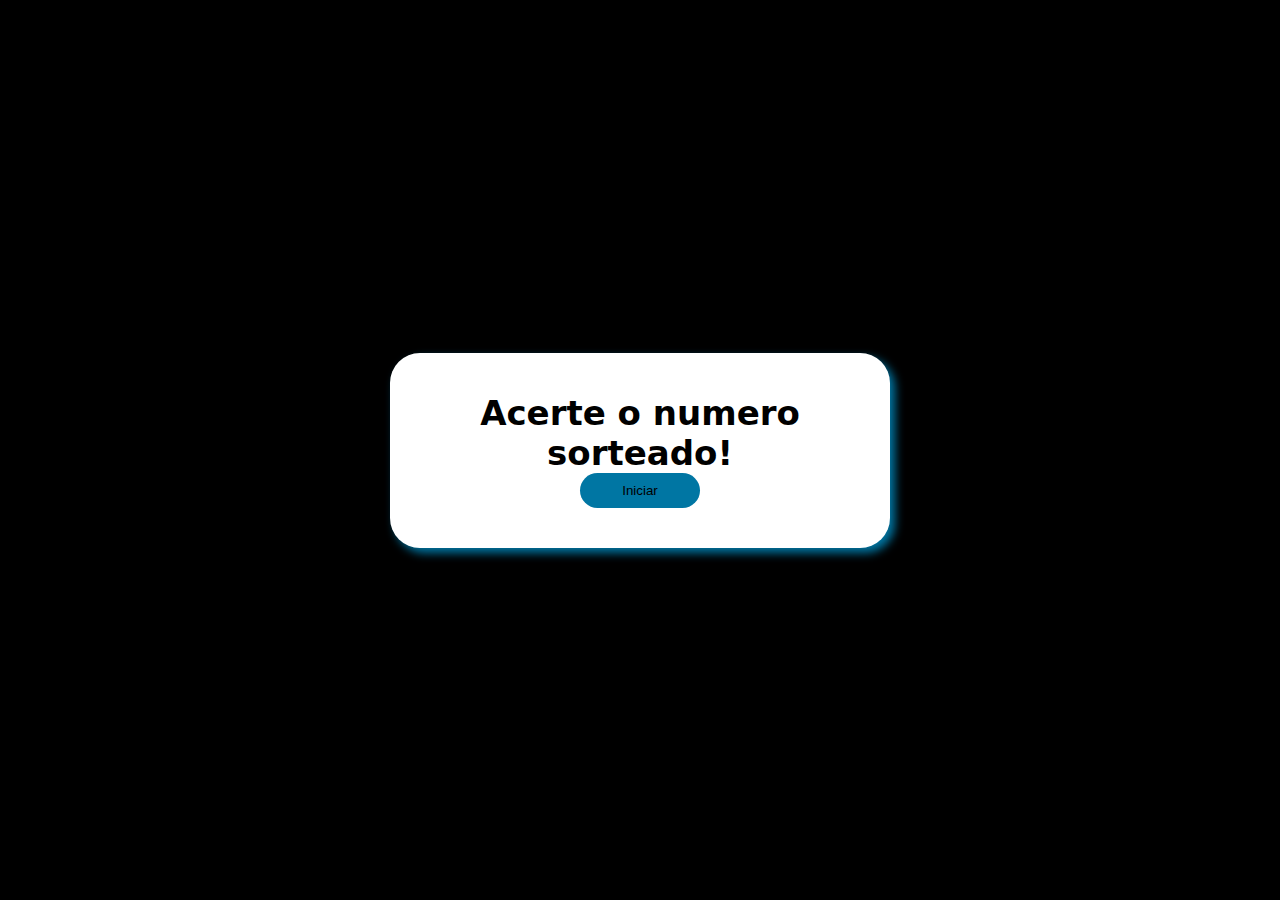
==== numberRandom/index.html @ 5628c035 "criando o button para exibir o numero sorteado" ====
<!DOCTYPE html>
<html lang="pt-BR">
<head>
    <meta charset="UTF-8">
    <meta name="viewport" content="width=device-width, initial-scale=1.0">
    <title>Random</title>
    <link rel="stylesheet" href="./assets/css/style.css">
</head>
<body>
    <div class="alignment">
    <div class="result">
        <h1>Acerte o numero sorteado!</h1>
        <button type="submit" onclick="numberRandom ()">Iniciar</button>
        <h2 id="number-drawn"></h2>
    </div>
    </div>

    <script src="./assets/js/main.js"></script>
</body>
</html>
---- numberRandom/assets/css/style.css ----
*{
    margin: 0;
    padding: 0;
    box-sizing: border-box;
}

body{
    background-color: black;
}

.alignment{
    display: flex;
    justify-content: center;
    align-items: center;
    width: 100vw;
    height: 100vh;
}
.result{
    background-color: white;
    width: 60%;
    max-width: 500px;
    text-align: center;
    padding: 40px;
    border-radius: 30px;
    font-size: 17px;
    font-weight: bold;
    font-family: system-ui, -apple-system, BlinkMacSystemFont, 'Segoe UI', Roboto, Oxygen, Ubuntu, Cantarell, 'Open Sans', 'Helvetica Neue', sans-serif;
    box-shadow: 5px 5px 10px #0076a3;
}

button{
    background-color: #0076a3;
    width: 100%;
    max-width: 120px;
    padding: 10px;
    border-radius: 20px;
    border: 0;
    cursor: pointer;
    
}

button:hover{
    background-color: #0075a3a4;
}
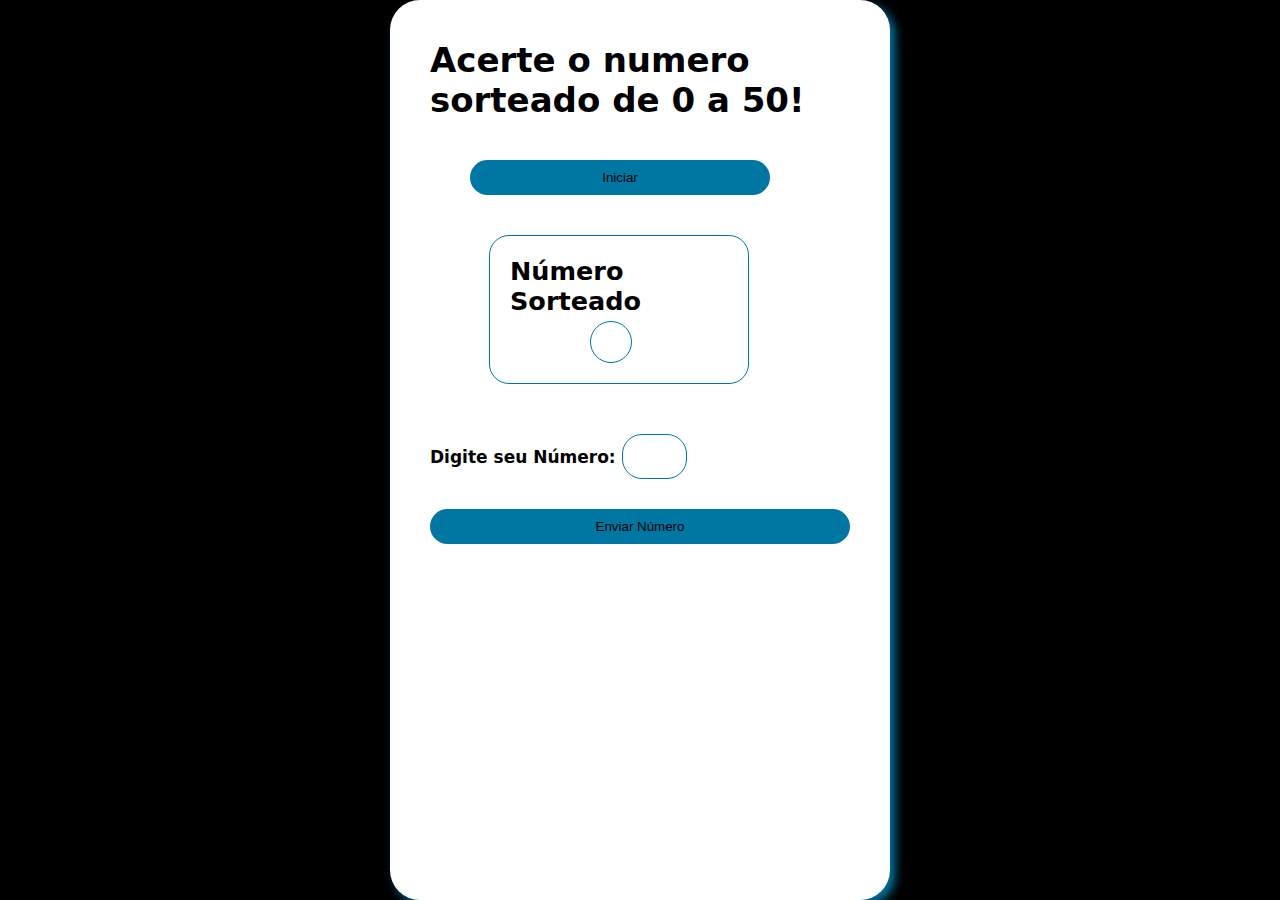
==== commit 4f37e755: "70% concluido" ====
--- a/numberRandom/index.html
+++ b/numberRandom/index.html
@@ -9,9 +9,16 @@
 <body>
     <div class="alignment">
     <div class="result">
-        <h1>Acerte o numero sorteado!</h1>
+        <h1>Acerte o numero sorteado de 0 a 50!</h1>
         <button type="submit" onclick="numberRandom ()">Iniciar</button>
-        <h2 id="number-drawn"></h2>
+       
+        <div class=" number-drawn-alingnment">
+        <h2 id="number-drawn">Número Sorteado</h2>
+    </div>
+
+    <label for="user-response">Digite seu Número:</label>
+        <input type="text" id="user-response">
+    <button onclick="numberSent()" id="btn-sent">Enviar Número</button>    
     </div>
     </div>
 
--- a/numberRandom/assets/css/style.css
+++ b/numberRandom/assets/css/style.css
@@ -1,25 +1,24 @@
-*{
+* {
     margin: 0;
     padding: 0;
     box-sizing: border-box;
 }
 
-body{
+body {
     background-color: black;
 }
 
-.alignment{
+.alignment {
     display: flex;
     justify-content: center;
-    align-items: center;
     width: 100vw;
     height: 100vh;
 }
-.result{
+
+.result {
     background-color: white;
     width: 60%;
     max-width: 500px;
-    text-align: center;
     padding: 40px;
     border-radius: 30px;
     font-size: 17px;
@@ -28,17 +27,58 @@
     box-shadow: 5px 5px 10px #0076a3;
 }
 
-button{
+button {
     background-color: #0076a3;
     width: 100%;
-    max-width: 120px;
+    max-width: 300px;
     padding: 10px;
     border-radius: 20px;
     border: 0;
     cursor: pointer;
-    
+    margin: 40px;
 }
 
-button:hover{
+button:hover {
     background-color: #0075a3a4;
+}
+
+#number-drawn p {
+    border: 1px solid #0076a3;
+    color: rgb(235, 235, 236);
+    border-radius: 50%;
+    max-width: 42px;
+    text-align: center;
+    height: 42px;
+    font-size: 31px;
+    margin-left: 80px;
+    margin-top: 5px;
+}
+
+.number-drawn-alingnment {
+    padding: 20px;
+    width: 260px;
+    border-radius: 20px;
+    border: 1px solid #0076a3;
+    margin-left: 59px;
+}
+
+input {
+    margin-top: 50px;
+    border: 1px solid #0076a3;
+    border-radius: 20px;
+    padding: 10px;
+    padding-left: 20px;
+    max-width: 65px;
+    font-size: 20px;
+    font-weight: bold;
+}
+
+input:focus {
+    box-shadow: 5px 5px 10px #0076a3;
+}
+
+#btn-sent{
+    margin:0;
+    margin-top: 30px;
+    max-width: 500px;
 }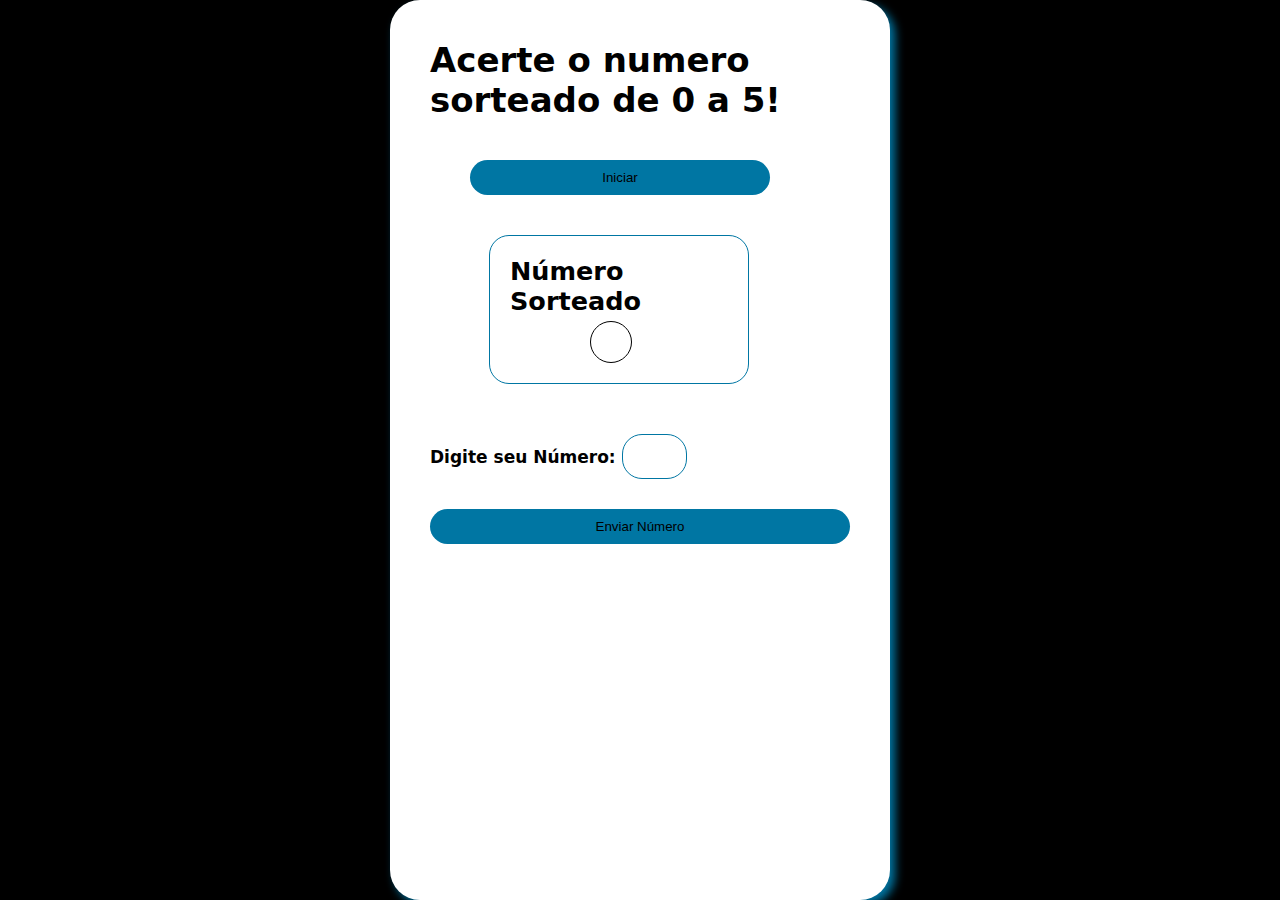
==== commit 04006e8e: "75% concluido" ====
--- a/numberRandom/index.html
+++ b/numberRandom/index.html
@@ -9,7 +9,7 @@
 <body>
     <div class="alignment">
     <div class="result">
-        <h1>Acerte o numero sorteado de 0 a 50!</h1>
+        <h1>Acerte o numero sorteado de 0 a 5!</h1>
         <button type="submit" onclick="numberRandom ()">Iniciar</button>
        
         <div class=" number-drawn-alingnment">
--- a/numberRandom/assets/css/style.css
+++ b/numberRandom/assets/css/style.css
@@ -43,7 +43,7 @@
 }
 
 #number-drawn p {
-    border: 1px solid #0076a3;
+    border: 1px solid black;
     color: rgb(235, 235, 236);
     border-radius: 50%;
     max-width: 42px;
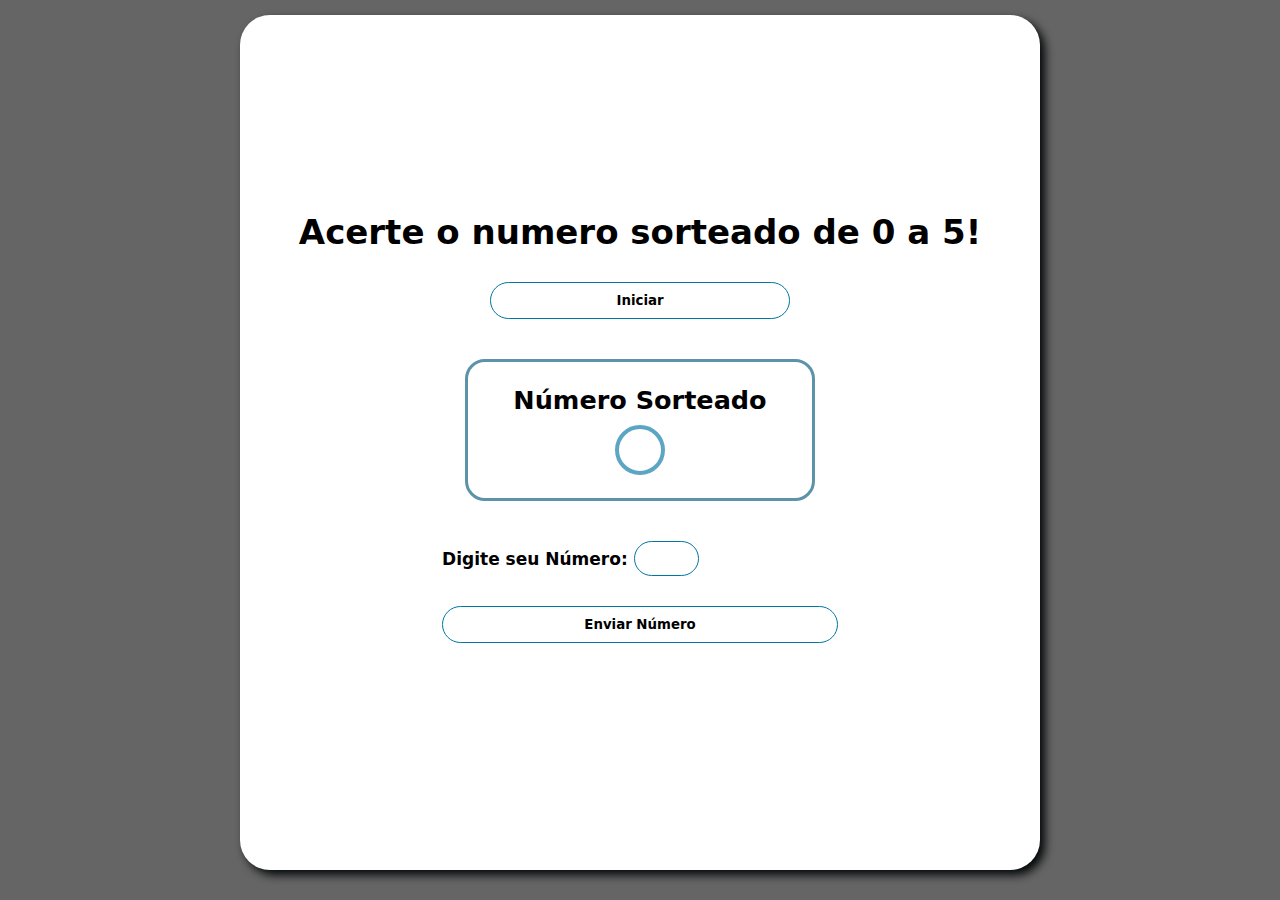
==== commit abbd5ed9: "80% concluido, ja feito a impressão dos resultados" ====
--- a/numberRandom/index.html
+++ b/numberRandom/index.html
@@ -10,16 +10,17 @@
     <div class="alignment">
     <div class="result">
         <h1>Acerte o numero sorteado de 0 a 5!</h1>
-        <button type="submit" onclick="numberRandom ()">Iniciar</button>
-       
+        <button type="submit" id="first-button" onclick="numberRandom ()">Iniciar</button>
+        <h2 id="result-input"></h2>
         <div class=" number-drawn-alingnment">
         <h2 id="number-drawn">Número Sorteado</h2>
     </div>
-
+    <form action="#">
     <label for="user-response">Digite seu Número:</label>
-        <input type="text" id="user-response">
-    <button onclick="numberSent()" id="btn-sent">Enviar Número</button>    
-    </div>
+    <input type="text" id="user-response">
+    <button onclick="numberSent()" >Enviar Número</button>    
+    </form> 
+</div>
     </div>
 
     <script src="./assets/js/main.js"></script>
--- a/numberRandom/assets/css/style.css
+++ b/numberRandom/assets/css/style.css
@@ -5,7 +5,7 @@
 }
 
 body {
-    background-color: black;
+    background-color: rgb(102, 101, 101);
 }
 
 .alignment {
@@ -15,59 +15,85 @@
     height: 100vh;
 }
 
+h1{
+    width: 100%;
+    text-align: center;
+}
+
+#result-input{
+    margin-bottom: 20px;
+    font-weight: 400;
+    color:#0076a3;
+}
 .result {
     background-color: white;
-    width: 60%;
-    max-width: 500px;
-    padding: 40px;
+    width: 100%;
+    max-width: 800px;
+    height: 95%;
+    margin: 15px 20px;
+    display: flex;
+    flex-direction: column;
+    justify-content: center;
+    align-items: center;
     border-radius: 30px;
     font-size: 17px;
     font-weight: bold;
     font-family: system-ui, -apple-system, BlinkMacSystemFont, 'Segoe UI', Roboto, Oxygen, Ubuntu, Cantarell, 'Open Sans', 'Helvetica Neue', sans-serif;
-    box-shadow: 5px 5px 10px #0076a3;
+    box-shadow: 5px 5px 10px  #030708;
 }
 
 button {
-    background-color: #0076a3;
+    background-color: white;
+    border: 1px solid #0076a3;
     width: 100%;
     max-width: 300px;
     padding: 10px;
     border-radius: 20px;
-    border: 0;
     cursor: pointer;
-    margin: 40px;
+    margin: 30px 0px 20px 0px;
+    font-family: system-ui, -apple-system, BlinkMacSystemFont, 'Segoe UI', Roboto, Oxygen, Ubuntu, Cantarell, 'Open Sans', 'Helvetica Neue', sans-serif;
+    font-weight: bold;
 }
 
 button:hover {
     background-color: #0075a3a4;
+    color: white;
 }
 
+#number-drawn {
+    display: flex;
+    flex-direction: column;
+    justify-content: center;
+    align-items: center;
+}
 #number-drawn p {
-    border: 1px solid black;
-    color: rgb(235, 235, 236);
+    border: 4px solid #0075a3a4;
     border-radius: 50%;
-    max-width: 42px;
     text-align: center;
-    height: 42px;
+    max-width: 50px;
+    min-width: 50px;
+    max-height: 50px;
+    min-height: 50px;
     font-size: 31px;
-    margin-left: 80px;
-    margin-top: 5px;
+    margin-top: 10px;
 }
 
 .number-drawn-alingnment {
-    padding: 20px;
-    width: 260px;
+    padding: 23px;
     border-radius: 20px;
-    border: 1px solid #0076a3;
-    margin-left: 59px;
+    border: 3px solid #5c93a8;
+    min-width:250px;
+    width:100%;
+    max-width: 350px;
 }
 
 input {
-    margin-top: 50px;
+    margin-top: 40px;
     border: 1px solid #0076a3;
     border-radius: 20px;
-    padding: 10px;
-    padding-left: 20px;
+    width: 100%;
+    padding: 5px;
+    text-align: center;
     max-width: 65px;
     font-size: 20px;
     font-weight: bold;
@@ -77,8 +103,9 @@
     box-shadow: 5px 5px 10px #0076a3;
 }
 
-#btn-sent{
+form button{
     margin:0;
-    margin-top: 30px;
-    max-width: 500px;
+    margin: 30px 0px;
+    max-width: 20000px;
+    width: 100%;
 }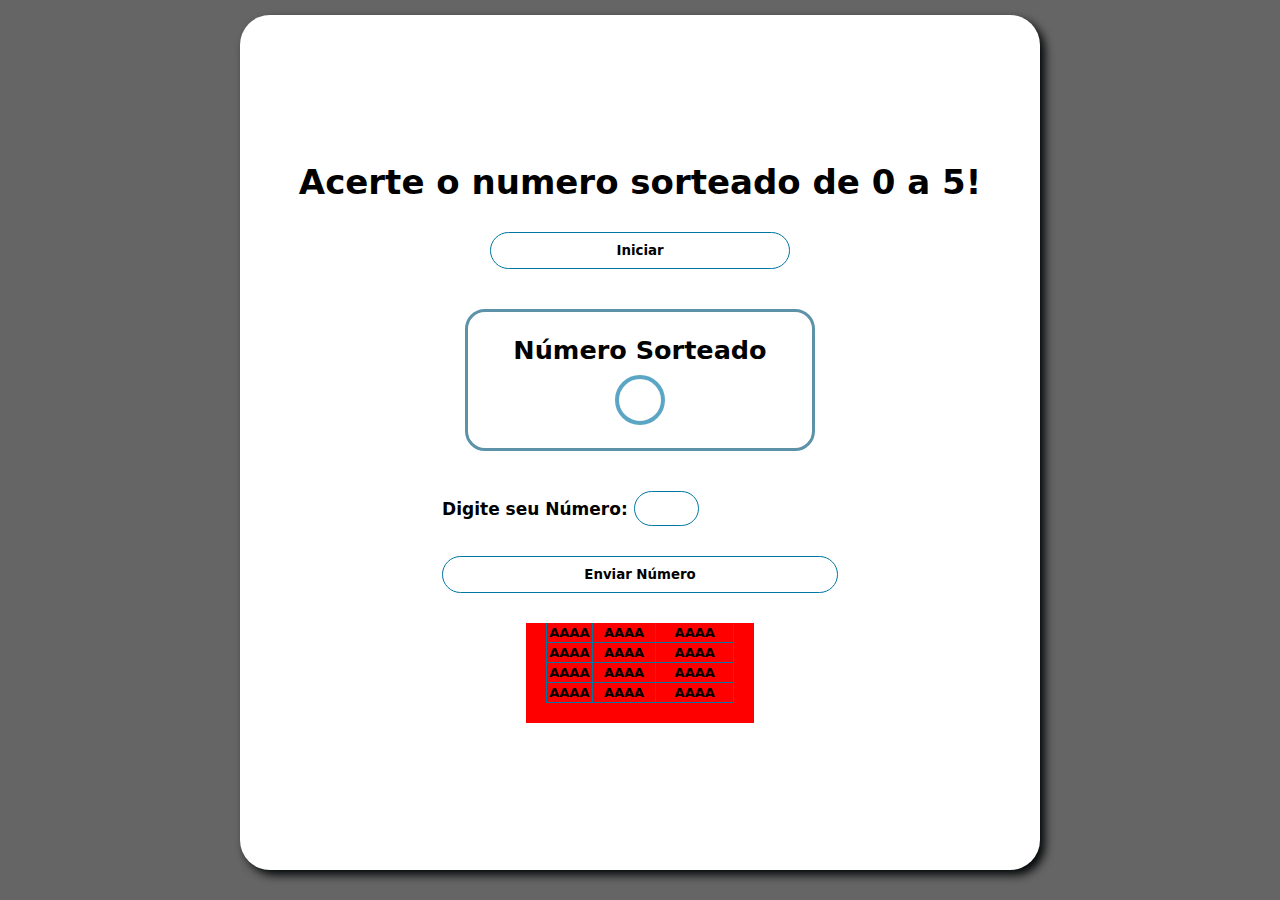
==== commit d69cda6f: "81% Adicionando tabela" ====
--- a/numberRandom/index.html
+++ b/numberRandom/index.html
@@ -20,6 +20,42 @@
     <input type="text" id="user-response">
     <button onclick="numberSent()" >Enviar Número</button>    
     </form> 
+    <div class="flex-div">
+    <div class ="table-alignment">
+        <table>
+        <thead>
+            <tbody>
+                    <tr>
+                        <td class="primary-color">QNTD</td>
+                        <td class="primary-color">Numero</td>
+                        <td class="primary-color">Resultado</td>
+                    </tr>
+                    <tr>
+                        <td>AAAA</td>
+                        <td>AAAA</td>
+                        <td>AAAA</td>
+                    </tr>
+                    <tr>
+                        <td>AAAA</td>
+                        <td>AAAA</td>
+                        <td>AAAA</td>
+                    </tr>
+                    <tr>
+                        <td>AAAA</td>
+                        <td>AAAA</td>
+                        <td>AAAA</td>
+                    </tr>
+                    <tr>
+                        <td>AAAA</td>
+                        <td>AAAA</td>
+                        <td>AAAA</td>
+                    </tr>
+
+                </tbody>
+            </thead>
+        </table>
+    </div>
+</div>
 </div>
     </div>
 
--- a/numberRandom/assets/css/style.css
+++ b/numberRandom/assets/css/style.css
@@ -108,4 +108,33 @@
     margin: 30px 0px;
     max-width: 20000px;
     width: 100%;
+}
+table{
+    border-collapse: collapse;
+}
+ tr, td{
+    border: 1px solid #0076a3;
+    padding: 2px;
+    text-align: center;
+    font-size: 13px;
+}
+
+.table-alignment{
+    background-color: red;
+    display: flex;
+    justify-content: flex-end;
+    align-items: flex-end;
+    padding: 20px;
+    max-height: 100px;
+    overflow-y: auto;
+    width: 100%;
+    max-width: 500px;
+}
+
+
+
+.primary-color{
+    background-color: #030708;
+    color: white;
+    position: static;
 }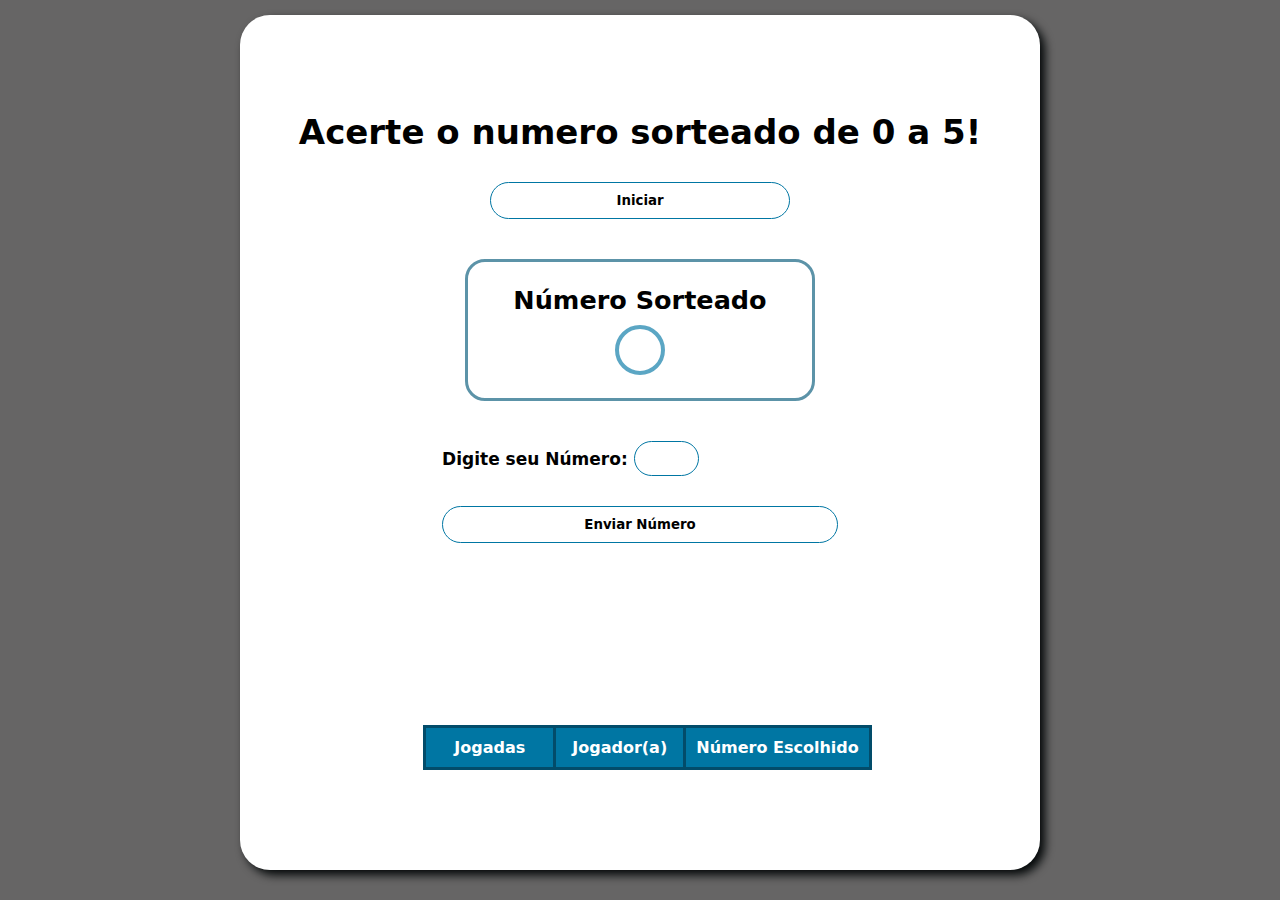
==== commit c9739faa: "95% Concluído --- Faltando apenas alguns ajustes." ====
--- a/numberRandom/index.html
+++ b/numberRandom/index.html
@@ -18,43 +18,20 @@
     <form action="#">
     <label for="user-response">Digite seu Número:</label>
     <input type="text" id="user-response">
-    <button onclick="numberSent()" >Enviar Número</button>    
+    <button onclick="numberSent()" id="second-button" >Enviar Número</button>    
     </form> 
-    <div class="flex-div">
     <div class ="table-alignment">
         <table>
         <thead>
-            <tbody>
+            <tbody id="table-increment">
                     <tr>
-                        <td class="primary-color">QNTD</td>
-                        <td class="primary-color">Numero</td>
-                        <td class="primary-color">Resultado</td>
+                        <td class="primary-color">Jogadas</td>
+                        <td class="primary-color">Jogador(a)</td>
+                        <td class="primary-color">Número Escolhido</td>
                     </tr>
-                    <tr>
-                        <td>AAAA</td>
-                        <td>AAAA</td>
-                        <td>AAAA</td>
-                    </tr>
-                    <tr>
-                        <td>AAAA</td>
-                        <td>AAAA</td>
-                        <td>AAAA</td>
-                    </tr>
-                    <tr>
-                        <td>AAAA</td>
-                        <td>AAAA</td>
-                        <td>AAAA</td>
-                    </tr>
-                    <tr>
-                        <td>AAAA</td>
-                        <td>AAAA</td>
-                        <td>AAAA</td>
-                    </tr>
-
                 </tbody>
             </thead>
         </table>
-    </div>
 </div>
 </div>
     </div>
--- a/numberRandom/assets/css/style.css
+++ b/numberRandom/assets/css/style.css
@@ -18,6 +18,7 @@
 h1{
     width: 100%;
     text-align: center;
+    margin-top:-200px ;
 }
 
 #result-input{
@@ -40,6 +41,7 @@
     font-weight: bold;
     font-family: system-ui, -apple-system, BlinkMacSystemFont, 'Segoe UI', Roboto, Oxygen, Ubuntu, Cantarell, 'Open Sans', 'Helvetica Neue', sans-serif;
     box-shadow: 5px 5px 10px  #030708;
+    position: relative;
 }
 
 button {
@@ -111,30 +113,30 @@
 }
 table{
     border-collapse: collapse;
+    text-align: center;
+    border: 3px solid #0076a3;
+}
+.table-alignment {
+    padding: 0px 15px 0px 30px;
+    max-height: 20vh;
+    display: flex;
+    position: absolute;
+    bottom: 100px;
+    overflow: auto;
+    overflow-x: hidden;
 }
  tr, td{
-    border: 1px solid #0076a3;
-    padding: 2px;
-    text-align: center;
-    font-size: 13px;
+    border: 1px solid #000000;
+    padding: 10px;
+    font-size: 16px;
+    color: #0076a3;
+    min-width: 130px;
+    background-color: #819ea93b;
+
 }
 
-.table-alignment{
-    background-color: red;
-    display: flex;
-    justify-content: flex-end;
-    align-items: flex-end;
-    padding: 20px;
-    max-height: 100px;
-    overflow-y: auto;
-    width: 100%;
-    max-width: 500px;
-}
-
-
-
 .primary-color{
-    background-color: #030708;
+    background-color:#0076a3;
+    border: 3px solid #024c6a;
     color: white;
-    position: static;
 }